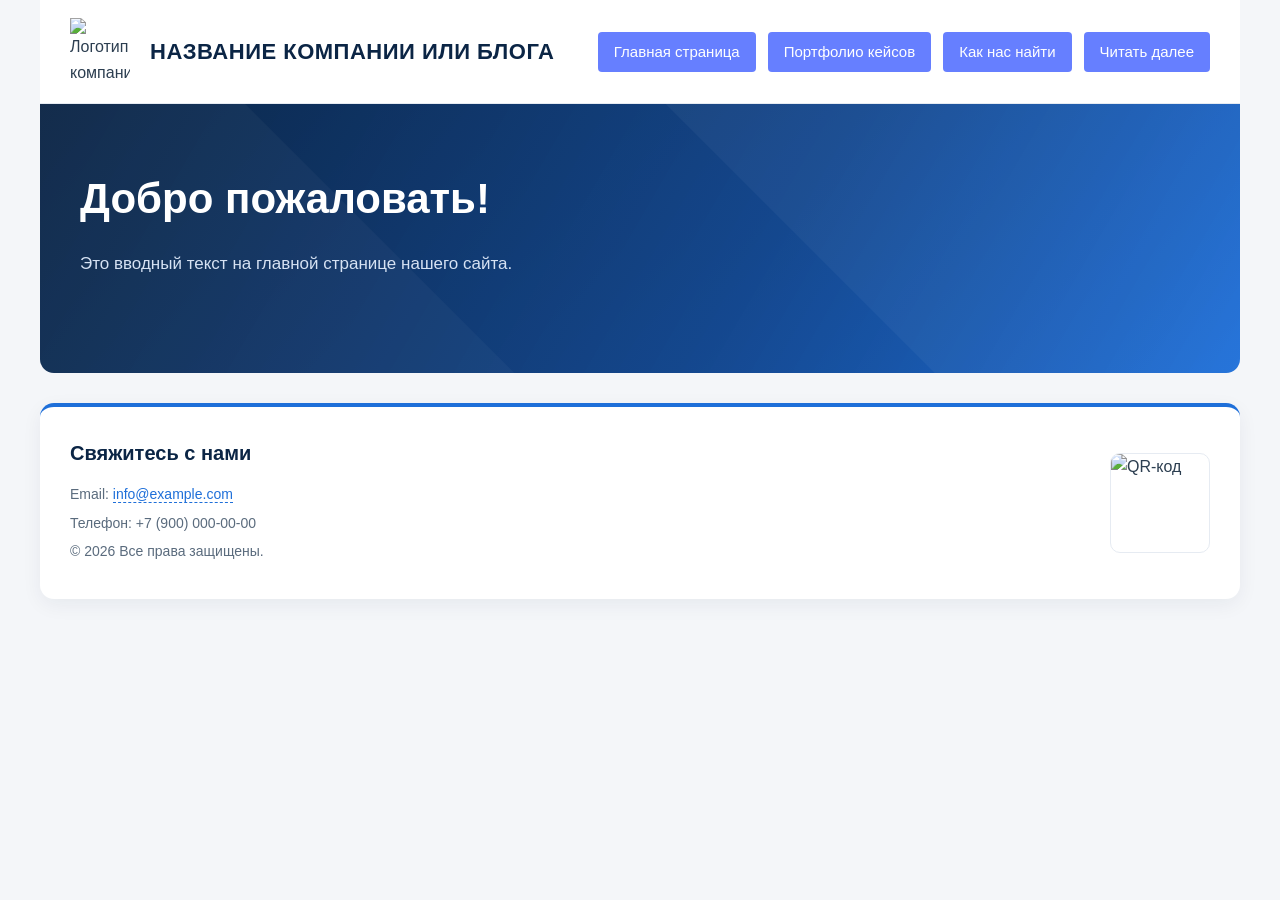
==== index.html @ 4347a717 "Add files via upload" ====
<!DOCTYPE html>
<html lang="ru">
<head>
    <meta charset="UTF-8">
    <meta name="viewport" content="width=device-width, initial-scale=1.0">
    <title>Айкрит</title>
    <link rel="stylesheet" href="style.css">
</head>

<body>

    <!-- ================= ШАПКА САЙТА ================= -->
    <header>
        <!-- Логотип слева -->
        <img src="img/1.png" alt="Логотип компании">

        <!-- Заголовок справа от логотипа -->
        <h1>Название компании или блога</h1>

        <!-- Навигационное меню -->
        <nav>
            <ul>
                <li><a class = "btn" href="index.html">Главная страница</a></li>
                <li><a class = "btn" href="#about">Портфолио кейсов</a></li>
                <li><a class = "btn" href="#contacts">Как нас найти</a></li>
                <li><a class = "btn" href="index.html">Читать далее</a></li>
            </ul>
        </nav>
    </header>

    <!-- ================= ОСНОВНОЙ КОНТЕНТ ================= -->
    <main>

        <!-- Главная картинка страницы -->
        <img src="img/2.png" alt="Лого" width="200" height="120">

        <!-- Вводный раздел -->
        <section>
            <h2>Добро пожаловать!</h2>
            <p>Это вводный текст на главной странице нашего сайта.</p>
        </section>

    </main>

    <!-- ================= ПОДВАЛ ================= -->
    <footer>
        <!-- Текстовая часть слева -->
        <div class="footer-text">
            <h2>Свяжитесь с нами</h2>
            <p>Email: <a href="mailto:info@example.com">info@example.com</a></p>
            <p>Телефон: +7 (900) 000-00-00</p>
            <p>&copy; 2026 Все права защищены.</p>
        </div>

        <!-- QR-код справа -->
        <img src="img/qr.png" alt="QR-код" width="100" height="100">
    </footer>

</body>
</html>
---- style.css ----
/* ==========================================
   1. СБРОС И БАЗА
   ========================================== */
* {
    box-sizing: border-box;
    margin: 0;
    padding: 0;
}

body {
    font-family: 'Segoe UI', Roboto, Helvetica, Arial, sans-serif;
    background-color: #f4f6f9;
    color: #2c3e50;
    margin: 0;
    padding: 0;
    line-height: 1.6;
    font-size: 16px;
}

/* ==========================================
   2. ШАПКА — все 4 кнопки в одну строку
   ========================================== */
header {
    background-color: #ffffff;
    max-width: 1200px;
    margin: 0 auto;
    padding: 18px 30px;
    display: flex;
    align-items: center;
    gap: 20px;
    flex-wrap: wrap;
    border-bottom: 1px solid #e6ebf2;
}

header img {
    display: block;
    width: 60px;
    height: auto;
}

header h1 {
    font-size: 22px;
    font-weight: 700;
    color: #0b2545;
    letter-spacing: 0.5px;
    text-transform: uppercase;
}

/* Меню — растягивается и прижимает свои ссылки вправо */
header nav {
    flex: 1;
    display: flex;
    justify-content: flex-end;
}

nav ul {
    list-style: none;
    display: flex;
    gap: 12px;
    flex-wrap: nowrap;
    align-items: center;
}

nav a {
    text-decoration: none;
    color: #ffffff;
    font-weight: 500;
    font-size: 15px;
    padding: 8px 16px;
    background-color: rgba(0, 42, 255, 0.6);
    border-radius: 4px;
    transition: background-color 0.25s ease;
    white-space: nowrap;
}

nav a:hover {
    background-color: rgba(0, 42, 255, 0.85);
    color: #ffffff;
}

/* Четвёртая кнопка — стоит рядом с меню, в общем flex-потоке */
a.btn {
    display: inline-block;
    background-color: rgba(0, 42, 255, 0.6);
    color: #ffffff;
    text-decoration: none;
    padding: 8px 16px;
    border-radius: 4px;
    font-weight: 500;
    font-size: 15px;
    white-space: nowrap;
    transition: background-color 0.25s ease;
}

a.btn:hover {
    background-color: rgba(0, 42, 255, 0.85);
    color: #ffffff;
}

/* ==========================================
   3. ГЛАВНЫЙ БЛОК — синий баннер
   ========================================== */
main {
    position: relative;
    max-width: 1200px;
    margin: 0 auto;
    padding: 70px 40px 60px;
    color: #ffffff;
    background:
        linear-gradient(120deg, rgba(11, 37, 69, 0.95) 0%, rgba(20, 70, 140, 0.85) 60%, rgba(30, 111, 217, 0.75) 100%),
        linear-gradient(135deg, #0b2545 0%, #1e6fd9 100%);
    border-radius: 0 0 14px 14px;
    overflow: hidden;
}

main::before,
main::after {
    content: "";
    position: absolute;
    width: 600px;
    height: 600px;
    background: rgba(255, 255, 255, 0.04);
    transform: rotate(45deg);
    pointer-events: none;
    z-index: 0;
}

main::before {
    top: -300px;
    right: -150px;
}

main::after {
    bottom: -350px;
    left: -200px;
    background: rgba(255, 255, 255, 0.03);
}

main > img {
    display: none;
}

section {
    position: relative;
    z-index: 2;
    max-width: 750px;
}

section h2 {
    font-size: 42px;
    font-weight: 700;
    line-height: 1.2;
    margin-bottom: 25px;
    color: #ffffff;
}

section p {
    font-size: 17px;
    color: #d6e2f3;
    margin-bottom: 35px;
    line-height: 1.7;
}

section a {
    display: inline-block;
    background-color: #ffffff;
    color: #0b2545;
    text-decoration: none;
    padding: 14px 28px;
    border-radius: 6px;
    font-weight: 600;
    font-size: 15px;
    border: 2px solid #ffffff;
    transition: all 0.25s ease;
}

section a:hover {
    background-color: transparent;
    color: #ffffff;
}

/* ==========================================
   4. ПОДВАЛ
   ========================================== */
footer {
    max-width: 1200px;
    margin: 30px auto;
    padding: 30px;
    background-color: #ffffff;
    border-radius: 14px;
    display: flex;
    align-items: center;
    justify-content: space-between;
    gap: 30px;
    flex-wrap: wrap;
    border-top: 4px solid #1e6fd9;
    box-shadow: 0 6px 20px rgba(11, 37, 69, 0.06);
}

.footer-text h2 {
    font-size: 20px;
    color: #0b2545;
    margin-bottom: 14px;
    font-weight: 700;
}

.footer-text p {
    font-size: 14px;
    color: #5a6b7d;
    margin: 6px 0;
}

.footer-text a {
    color: #1e6fd9;
    text-decoration: none;
    border-bottom: 1px dashed #1e6fd9;
    transition: color 0.25s ease;
}

.footer-text a:hover {
    color: #0b2545;
    border-bottom-color: #0b2545;
}

footer img {
    border-radius: 10px;
    border: 1px solid #e6ebf2;
}

/* ==========================================
   5. АДАПТИВНОСТЬ
   ========================================== */
@media (max-width: 900px) {
    header {
        padding: 15px 20px;
    }

    /* Меню уходит на новую строку — все кнопки встают под логотипом */
    header nav {
        flex: 1 0 100%;
        justify-content: flex-start;
    }

    nav ul {
        flex-wrap: wrap;
        gap: 10px;
    }

    main {
        padding: 50px 25px 40px;
    }

    section h2 {
        font-size: 30px;
    }

    section p {
        font-size: 16px;
    }
}

@media (max-width: 600px) {
    header {
        padding: 15px 20px;
    }

    header h1 {
        font-size: 17px;
    }

    header img {
        width: 45px;
    }

    nav ul {
        gap: 8px;
    }

    nav a,
    a.btn {
        font-size: 13px;
        padding: 6px 12px;
    }

    main {
        padding: 40px 18px 35px;
    }

    section h2 {
        font-size: 24px;
    }

    section p {
        font-size: 15px;
    }

    footer {
        flex-direction: column;
        align-items: flex-start;
        padding: 22px;
    }
}
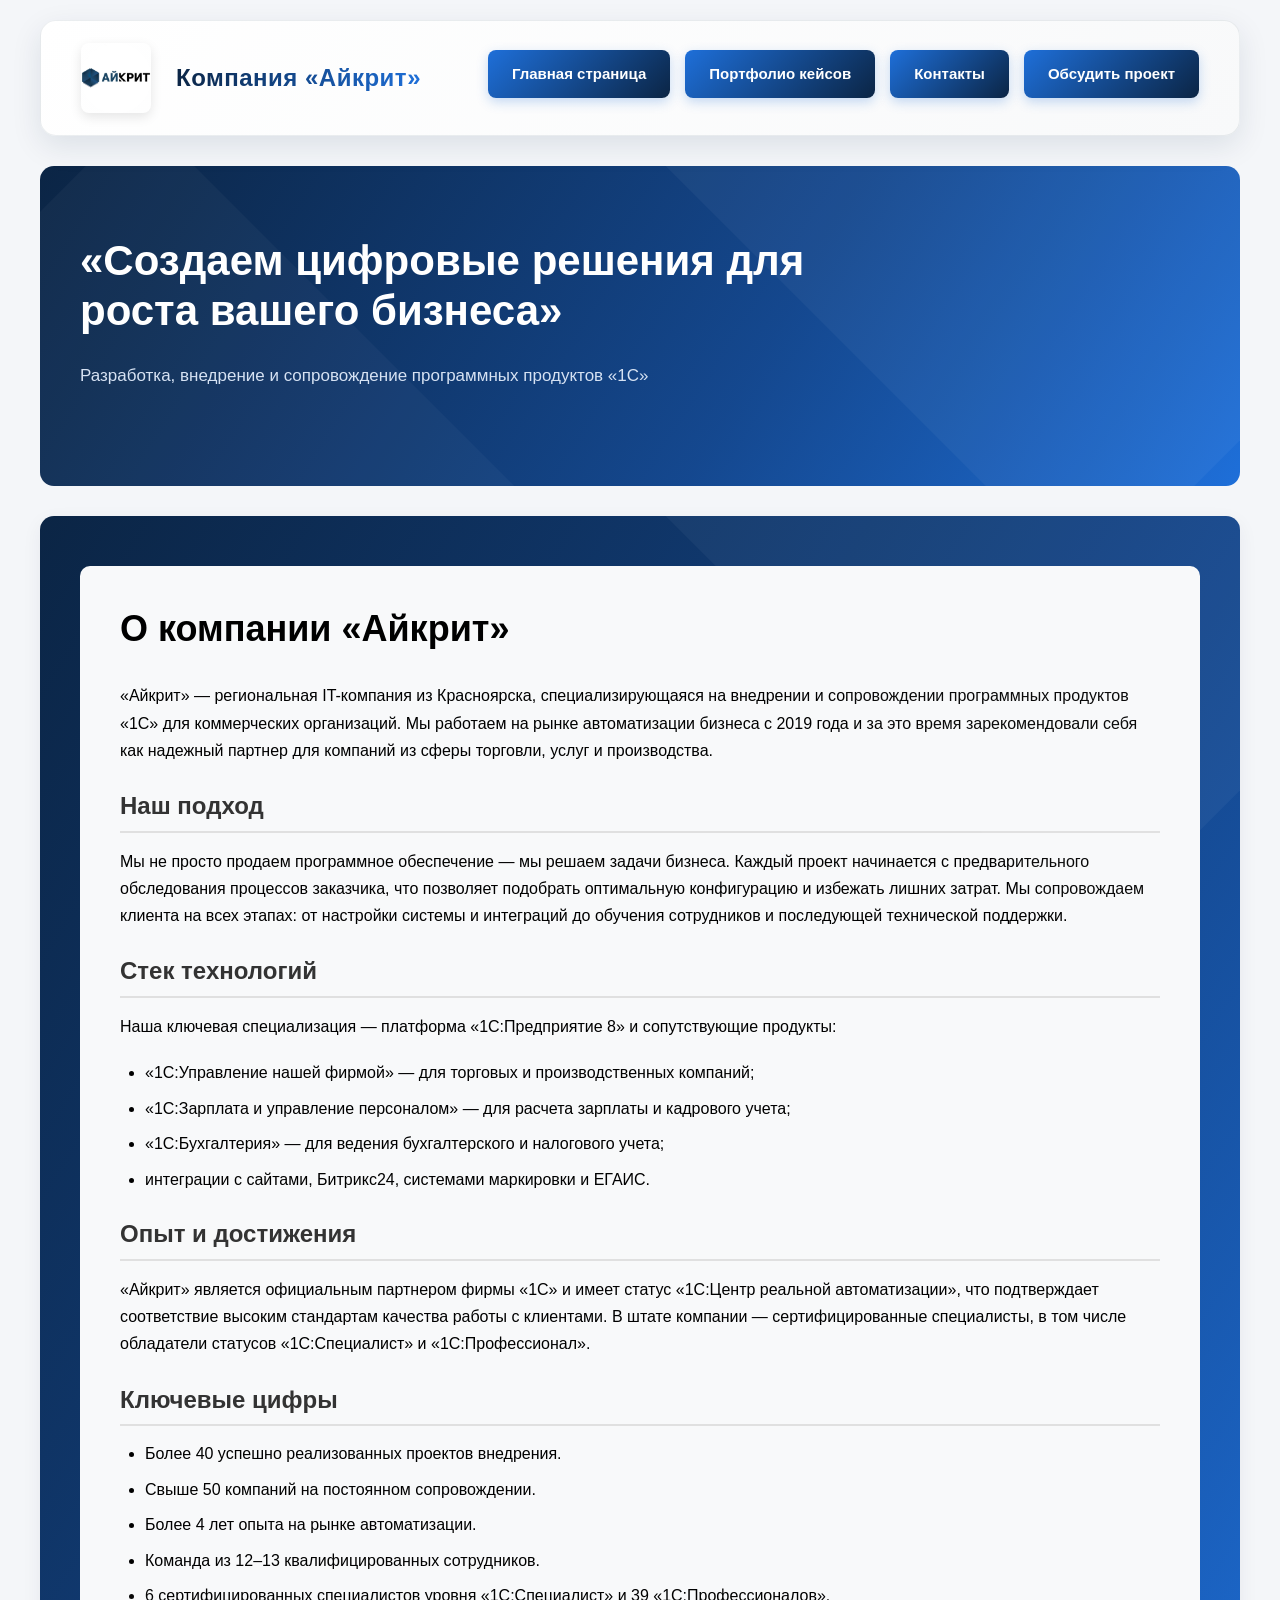
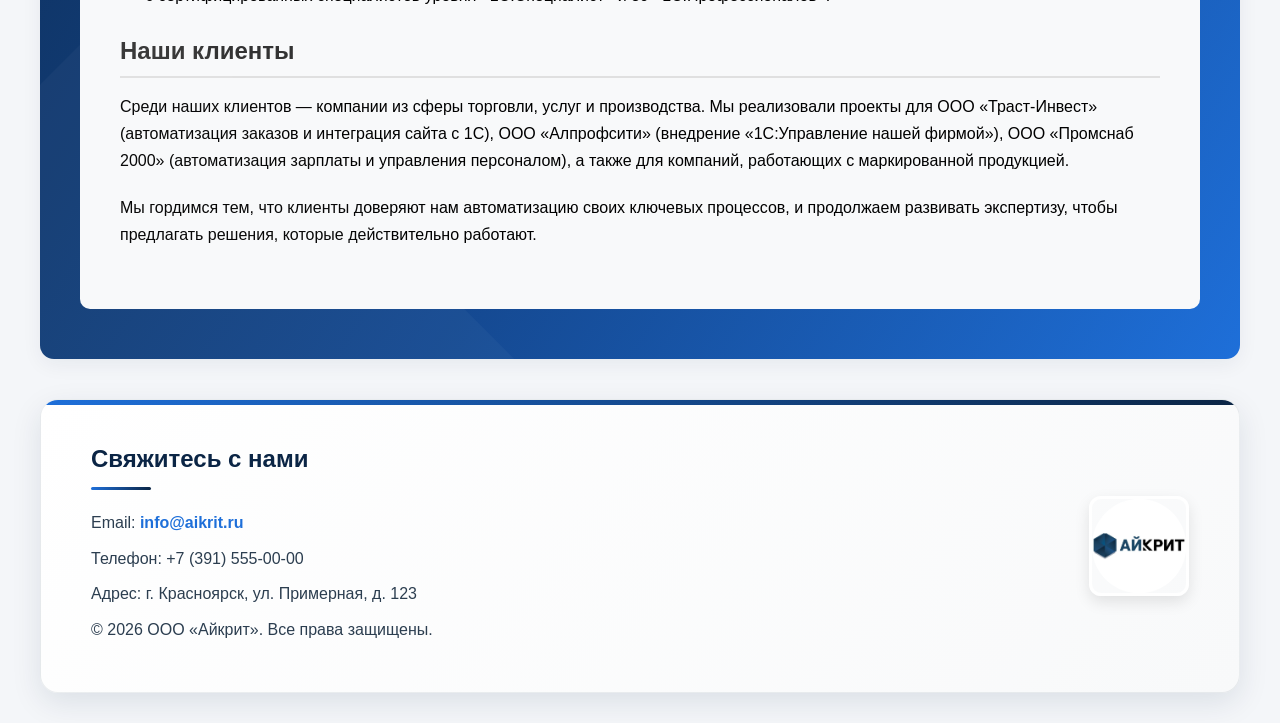
==== commit a139be00: "Add files via upload" ====
--- a/index.html
+++ b/index.html
@@ -4,6 +4,7 @@
     <meta charset="UTF-8">
     <meta name="viewport" content="width=device-width, initial-scale=1.0">
     <title>Айкрит</title>
+    <link rel="icon" href="favicon.ico" type="image/x-icon">
     <link rel="stylesheet" href="style.css">
 </head>
 
@@ -12,49 +13,82 @@
     <!-- ================= ШАПКА САЙТА ================= -->
     <header>
         <!-- Логотип слева -->
-        <img src="img/1.png" alt="Логотип компании">
+        <img src="Img/1.png" alt="Логотип компании">
 
         <!-- Заголовок справа от логотипа -->
-        <h1>Название компании или блога</h1>
+        <h1>Компания «Айкрит»</h1>
 
         <!-- Навигационное меню -->
         <nav>
             <ul>
                 <li><a class = "btn" href="index.html">Главная страница</a></li>
-                <li><a class = "btn" href="#about">Портфолио кейсов</a></li>
-                <li><a class = "btn" href="#contacts">Как нас найти</a></li>
-                <li><a class = "btn" href="index.html">Читать далее</a></li>
+                <li><a class = "btn" href="about.html">Портфолио кейсов</a></li>
+                <li><a class = "btn" href="contacts.html">Контакты</a></li>
+                <li><a class = "btn" href="index.html">Обсудить проект</a></li>
             </ul>
         </nav>
     </header>
 
-    <!-- ================= ОСНОВНОЙ КОНТЕНТ ================= -->
+    <!-- ================= ОСНОВНОЙ КОНТЕНТ - Слоган ================= -->
     <main>
+        <!-- Первая секция: Слоган компании -->
+        <section class="slogan-section">
+            <h2>«Создаем цифровые решения для роста вашего бизнеса»</h2>
+            <p>Разработка, внедрение и сопровождение программных продуктов «1С»</p>
+        </section>
+    </main>
 
-        <!-- Главная картинка страницы -->
-        <img src="img/2.png" alt="Лого" width="200" height="120">
-
-        <!-- Вводный раздел -->
-        <section>
-            <h2>Добро пожаловать!</h2>
-            <p>Это вводный текст на главной странице нашего сайта.</p>
+    <!-- ================= ОСНОВНОЙ КОНТЕНТ - Информация о компании с белым фоном ================= -->
+    <main class="white-bg-section" id="about">
+        <section class="company-content">
+            <h2>О компании «Айкрит»</h2>
+            
+            <p>«Айкрит» — региональная IT-компания из Красноярска, специализирующаяся на внедрении и сопровождении программных продуктов «1С» для коммерческих организаций. Мы работаем на рынке автоматизации бизнеса с 2019 года и за это время зарекомендовали себя как надежный партнер для компаний из сферы торговли, услуг и производства.</p>
+            
+            <h3>Наш подход</h3>
+            <p>Мы не просто продаем программное обеспечение — мы решаем задачи бизнеса. Каждый проект начинается с предварительного обследования процессов заказчика, что позволяет подобрать оптимальную конфигурацию и избежать лишних затрат. Мы сопровождаем клиента на всех этапах: от настройки системы и интеграций до обучения сотрудников и последующей технической поддержки.</p>
+            
+            <h3>Стек технологий</h3>
+            <p>Наша ключевая специализация — платформа «1С:Предприятие 8» и сопутствующие продукты:</p>
+            <ul>
+                <li>«1С:Управление нашей фирмой» — для торговых и производственных компаний;</li>
+                <li>«1С:Зарплата и управление персоналом» — для расчета зарплаты и кадрового учета;</li>
+                <li>«1С:Бухгалтерия» — для ведения бухгалтерского и налогового учета;</li>
+                <li>интеграции с сайтами, Битрикс24, системами маркировки и ЕГАИС.</li>
+            </ul>
+            
+            <h3>Опыт и достижения</h3>
+            <p>«Айкрит» является официальным партнером фирмы «1С» и имеет статус «1С:Центр реальной автоматизации», что подтверждает соответствие высоким стандартам качества работы с клиентами. В штате компании — сертифицированные специалисты, в том числе обладатели статусов «1С:Специалист» и «1С:Профессионал».</p>
+            
+            <h3>Ключевые цифры</h3>
+            <ul>
+                <li>Более 40 успешно реализованных проектов внедрения.</li>
+                <li>Свыше 50 компаний на постоянном сопровождении.</li>
+                <li>Более 4 лет опыта на рынке автоматизации.</li>
+                <li>Команда из 12–13 квалифицированных сотрудников.</li>
+                <li>6 сертифицированных специалистов уровня «1С:Специалист» и 39 «1С:Профессионалов».</li>
+            </ul>
+            
+            <h3>Наши клиенты</h3>
+            <p>Среди наших клиентов — компании из сферы торговли, услуг и производства. Мы реализовали проекты для ООО «Траст-Инвест» (автоматизация заказов и интеграция сайта с 1С), ООО «Алпрофсити» (внедрение «1С:Управление нашей фирмой»), ООО «Промснаб 2000» (автоматизация зарплаты и управления персоналом), а также для компаний, работающих с маркированной продукцией.</p>
+            
+            <p>Мы гордимся тем, что клиенты доверяют нам автоматизацию своих ключевых процессов, и продолжаем развивать экспертизу, чтобы предлагать решения, которые действительно работают.</p>
         </section>
-
     </main>
 
     <!-- ================= ПОДВАЛ ================= -->
-    <footer>
+    <footer id="contacts">
         <!-- Текстовая часть слева -->
         <div class="footer-text">
             <h2>Свяжитесь с нами</h2>
-            <p>Email: <a href="mailto:info@example.com">info@example.com</a></p>
-            <p>Телефон: +7 (900) 000-00-00</p>
-            <p>&copy; 2026 Все права защищены.</p>
+            <p>Email: <a href="mailto:info@aikrit.ru">info@aikrit.ru</a></p>
+            <p>Телефон: +7 (391) 555-00-00</p>
+            <p>Адрес: г. Красноярск, ул. Примерная, д. 123</p>
+            <p>&copy; 2026 ООО «Айкрит». Все права защищены.</p>
         </div>
 
-        <!-- QR-код справа -->
-        <img src="img/qr.png" alt="QR-код" width="100" height="100">
-    </footer>
+        <!-- Логотип компании справа -->
+        <img src="Img/1.png" alt="Логотип компании" width="100" height="auto">
 
 </body>
 </html>
--- a/style.css
+++ b/style.css
@@ -18,32 +18,49 @@
 }
 
 /* ==========================================
-   2. ШАПКА — все 4 кнопки в одну строку
+   2. ШАПКА — современное оформление
    ========================================== */
 header {
-    background-color: #ffffff;
+    background: linear-gradient(135deg, #ffffff 0%, #f8f9fa 100%);
     max-width: 1200px;
-    margin: 0 auto;
-    padding: 18px 30px;
+    margin: 20px auto;
+    padding: 22px 40px;
     display: flex;
     align-items: center;
-    gap: 20px;
+    gap: 25px;
     flex-wrap: wrap;
-    border-bottom: 1px solid #e6ebf2;
+    border-radius: 16px;
+    box-shadow: 0 10px 30px rgba(11, 37, 69, 0.1);
+    border: 1px solid rgba(11, 37, 69, 0.08);
+    position: sticky;
+    top: 20px;
+    z-index: 1000;
 }
 
 header img {
     display: block;
-    width: 60px;
+    width: 70px;
     height: auto;
+    border-radius: 8px;
+    box-shadow: 0 4px 12px rgba(0, 0, 0, 0.1);
+    transition: transform 0.3s ease;
+}
+
+header img:hover {
+    transform: scale(1.05);
 }
 
 header h1 {
-    font-size: 22px;
-    font-weight: 700;
+    font-size: 24px;
+    font-weight: 800;
     color: #0b2545;
     letter-spacing: 0.5px;
-    text-transform: uppercase;
+    text-transform: none;
+    background: linear-gradient(90deg, #0b2545, #1e6fd9);
+    -webkit-background-clip: text;
+    -webkit-text-fill-color: transparent;
+    background-clip: text;
+    margin: 0;
 }
 
 /* Меню — растягивается и прижимает свои ссылки вправо */
@@ -56,60 +73,97 @@
 nav ul {
     list-style: none;
     display: flex;
-    gap: 12px;
+    gap: 15px;
     flex-wrap: nowrap;
     align-items: center;
+    margin: 0;
+    padding: 0;
 }
 
 nav a {
     text-decoration: none;
+    color: #0b2545;
+    font-weight: 600;
+    font-size: 15px;
+    padding: 10px 20px;
+    background-color: transparent;
+    border-radius: 8px;
+    transition: all 0.3s ease;
+    white-space: nowrap;
+    border: 2px solid transparent;
+    position: relative;
+    overflow: hidden;
+}
+
+nav a:before {
+    content: '';
+    position: absolute;
+    top: 0;
+    left: 0;
+    width: 100%;
+    height: 100%;
+    background: linear-gradient(135deg, #1e6fd9, #0b2545);
+    opacity: 0;
+    transition: opacity 0.3s ease;
+    z-index: -1;
+    border-radius: 6px;
+}
+
+nav a:hover {
     color: #ffffff;
-    font-weight: 500;
-    font-size: 15px;
-    padding: 8px 16px;
-    background-color: rgba(0, 42, 255, 0.6);
-    border-radius: 4px;
-    transition: background-color 0.25s ease;
-    white-space: nowrap;
-}
-
-nav a:hover {
-    background-color: rgba(0, 42, 255, 0.85);
-    color: #ffffff;
-}
-
-/* Четвёртая кнопка — стоит рядом с меню, в общем flex-потоке */
+    transform: translateY(-2px);
+    box-shadow: 0 6px 15px rgba(30, 111, 217, 0.2);
+}
+
+nav a:hover:before {
+    opacity: 1;
+}
+
+nav a:active {
+    transform: translateY(0);
+}
+
+/* Кнопки с классом btn */
 a.btn {
     display: inline-block;
-    background-color: rgba(0, 42, 255, 0.6);
+    background: linear-gradient(135deg, #1e6fd9, #0b2545);
     color: #ffffff;
     text-decoration: none;
-    padding: 8px 16px;
-    border-radius: 4px;
-    font-weight: 500;
+    padding: 12px 24px;
+    border-radius: 8px;
+    font-weight: 600;
     font-size: 15px;
     white-space: nowrap;
-    transition: background-color 0.25s ease;
+    transition: all 0.3s ease;
+    border: none;
+    box-shadow: 0 4px 12px rgba(30, 111, 217, 0.25);
 }
 
 a.btn:hover {
-    background-color: rgba(0, 42, 255, 0.85);
+    background: linear-gradient(135deg, #0b2545, #1e6fd9);
     color: #ffffff;
+    transform: translateY(-2px);
+    box-shadow: 0 8px 20px rgba(30, 111, 217, 0.35);
+}
+
+a.btn:active {
+    transform: translateY(0);
+    box-shadow: 0 2px 6px rgba(30, 111, 217, 0.25);
 }
 
 /* ==========================================
-   3. ГЛАВНЫЙ БЛОК — синий баннер
+   3. ГЛАВНЫЙ БЛОК — СТАРЫЙ ДИЗАЙН
    ========================================== */
 main {
     position: relative;
     max-width: 1200px;
-    margin: 0 auto;
+    margin: 30px auto 0;
     padding: 70px 40px 60px;
     color: #ffffff;
     background:
         linear-gradient(120deg, rgba(11, 37, 69, 0.95) 0%, rgba(20, 70, 140, 0.85) 60%, rgba(30, 111, 217, 0.75) 100%),
         linear-gradient(135deg, #0b2545 0%, #1e6fd9 100%);
-    border-radius: 0 0 14px 14px;
+    border-radius: 14px;
     overflow: hidden;
 }
 
@@ -140,13 +194,14 @@
     display: none;
 }
 
-section {
+/* Старый дизайн секции слоган - БЕЗ ИЗМЕНЕНИЙ */
+section.slogan-section {
     position: relative;
     z-index: 2;
     max-width: 750px;
 }
 
-section h2 {
+section.slogan-section h2 {
     font-size: 42px;
     font-weight: 700;
     line-height: 1.2;
@@ -154,77 +209,159 @@
     color: #ffffff;
 }
 
-section p {
+section.slogan-section p {
     font-size: 17px;
     color: #d6e2f3;
     margin-bottom: 35px;
     line-height: 1.7;
 }
 
-section a {
-    display: inline-block;
+/* ==========================================
+   4. СЕКЦИЯ О КОМПАНИИ С БЕЛЫМ ФОНОМ
+   ========================================== */
+main.white-bg-section {
+    max-width: 1200px;
+    margin: 30px auto;
+    padding: 30px 40px;
     background-color: #ffffff;
-    color: #0b2545;
-    text-decoration: none;
-    padding: 14px 28px;
-    border-radius: 6px;
+    border-radius: 14px;
+    box-shadow: 0 6px 20px rgba(11, 37, 69, 0.06);
+}
+
+.company-content {
+    color: #000000;
+    background-color: #f8f9fa;
+    padding: 40px;
+    border-radius: 10px;
+    margin: 20px 0;
+}
+
+.company-content h2 {
+    font-size: 36px;
+    font-weight: 700;
+    color: #000000;
+    margin-bottom: 30px;
+    line-height: 1.3;
+}
+
+.company-content h3 {
+    font-size: 24px;
     font-weight: 600;
-    font-size: 15px;
-    border: 2px solid #ffffff;
-    transition: all 0.25s ease;
-}
-
-section a:hover {
-    background-color: transparent;
-    color: #ffffff;
+    color: #333333;
+    margin: 25px 0 15px;
+    line-height: 1.4;
+    border-bottom: 2px solid #e0e0e0;
+    padding-bottom: 8px;
+}
+
+.company-content p {
+    font-size: 16px;
+    color: #000000;
+    margin-bottom: 20px;
+    line-height: 1.7;
+}
+
+.company-content ul {
+    margin: 15px 0 25px 25px;
+    color: #000000;
+    line-height: 1.6;
+}
+
+.company-content li {
+    margin-bottom: 10px;
+    font-size: 16px;
+    color: #000000;
 }
 
 /* ==========================================
-   4. ПОДВАЛ
+   5. ПОДВАЛ
    ========================================== */
 footer {
     max-width: 1200px;
-    margin: 30px auto;
-    padding: 30px;
-    background-color: #ffffff;
-    border-radius: 14px;
+    margin: 40px auto 30px;
+    padding: 40px 50px;
+    background: linear-gradient(135deg, #ffffff 0%, #f8f9fa 100%);
+    border-radius: 18px;
     display: flex;
     align-items: center;
     justify-content: space-between;
-    gap: 30px;
+    gap: 40px;
     flex-wrap: wrap;
-    border-top: 4px solid #1e6fd9;
-    box-shadow: 0 6px 20px rgba(11, 37, 69, 0.06);
+    box-shadow: 0 10px 30px rgba(11, 37, 69, 0.1);
+    border: 1px solid rgba(11, 37, 69, 0.08);
+    position: relative;
+    overflow: hidden;
+}
+
+footer::before {
+    content: '';
+    position: absolute;
+    top: 0;
+    left: 0;
+    width: 100%;
+    height: 5px;
+    background: linear-gradient(90deg, #1e6fd9, #0b2545);
+    border-radius: 18px 18px 0 0;
+}
+
+.footer-text {
+    flex: 1;
+    min-width: 300px;
 }
 
 .footer-text h2 {
-    font-size: 20px;
+    font-size: 24px;
     color: #0b2545;
-    margin-bottom: 14px;
+    margin-bottom: 20px;
     font-weight: 700;
+    position: relative;
+    padding-bottom: 12px;
+}
+
+.footer-text h2::after {
+    content: '';
+    position: absolute;
+    bottom: 0;
+    left: 0;
+    width: 60px;
+    height: 3px;
+    background: linear-gradient(90deg, #1e6fd9, #0b2545);
+    border-radius: 1.5px;
 }
 
 .footer-text p {
-    font-size: 14px;
-    color: #5a6b7d;
-    margin: 6px 0;
+    font-size: 16px;
+    color: #2c3e50;
+    margin: 10px 0;
+    line-height: 1.6;
 }
 
 .footer-text a {
     color: #1e6fd9;
     text-decoration: none;
-    border-bottom: 1px dashed #1e6fd9;
-    transition: color 0.25s ease;
+    font-weight: 600;
+    transition: all 0.3s ease;
+    border-bottom: 2px solid transparent;
+    padding-bottom: 2px;
 }
 
 .footer-text a:hover {
     color: #0b2545;
-    border-bottom-color: #0b2545;
+    border-bottom-color: #1e6fd9;
 }
 
 footer img {
-    border-radius: 10px;
-    border: 1px solid #e6ebf2;
+    width: 100px;
+    height: auto;
+    border-radius: 12px;
+    box-shadow: 0 6px 15px rgba(0, 0, 0, 0.1);
+    transition: all 0.3s ease;
+    border: 3px solid #ffffff;
+}
+
+footer img:hover {
+    transform: translateY(-5px) scale(1.05);
+    box-shadow: 0 10px 25px rgba(0, 0, 0, 0.15);
 }
 
 /* ==========================================
@@ -250,6 +387,25 @@
         padding: 50px 25px 40px;
     }
 
+    main.white-bg-section {
+        padding: 25px 25px;
+    }
+
+    .company-content {
+        padding: 25px 20px;
+    }
+
+    .company-content h2 {
+        font-size: 28px;
+        margin-bottom: 20px;
+    }
+
+    .company-content h3 {
+        font-size: 22px;
+        margin: 20px 0 12px;
+        padding-bottom: 6px;
+    }
+
     section h2 {
         font-size: 30px;
     }
@@ -294,9 +450,510 @@
         font-size: 15px;
     }
 
+    main.white-bg-section {
+        padding: 15px 15px;
+        margin: 15px auto;
+    }
+
+    .company-content {
+        padding: 20px 15px;
+        margin: 15px 0;
+    }
+
+    .company-content h2 {
+        font-size: 24px;
+        margin-bottom: 20px;
+    }
+
+    .company-content h3 {
+        font-size: 20px;
+        margin: 20px 0 12px;
+        padding-bottom: 6px;
+    }
+
+    .company-content p,
+    .company-content li {
+        font-size: 15px;
+        line-height: 1.6;
+    }
+
+    .company-content p,
+    .company-content li {
+        font-size: 15px;
+    }
+
     footer {
         flex-direction: column;
         align-items: flex-start;
         padding: 22px;
     }
+}
+/* ==========================================
+   6. СТИЛИ ДЛЯ ПОРТФОЛИО
+   ========================================== */
+
+.portfolio-section {
+    padding: 30px 20px;
+}
+
+.portfolio-grid {
+    display: grid;
+    grid-template-columns: repeat(auto-fill, minmax(300px, 1fr));
+    gap: 25px;
+    margin: 30px 0;
+}
+
+.portfolio-card {
+    background: white;
+    border-radius: 12px;
+    overflow: hidden;
+    box-shadow: 0 6px 15px rgba(0, 0, 0, 0.08);
+    transition: transform 0.3s ease, box-shadow 0.3s ease;
+}
+
+.portfolio-card:hover {
+    transform: translateY(-5px);
+    box-shadow: 0 12px 25px rgba(30, 111, 217, 0.15);
+}
+
+.card-image {
+    position: relative;
+    height: 180px;
+    overflow: hidden;
+}
+
+.card-image img {
+    width: 100%;
+    height: 100%;
+    object-fit: cover;
+    transition: transform 0.5s ease;
+}
+
+.portfolio-card:hover .card-image img {
+    transform: scale(1.05);
+}
+
+.card-category {
+    position: absolute;
+    top: 15px;
+    right: 15px;
+    background: #1e6fd9;
+    color: white;
+    padding: 5px 12px;
+    border-radius: 20px;
+    font-size: 12px;
+    font-weight: 600;
+}
+
+.card-content {
+    padding: 20px;
+}
+
+.card-content h3 {
+    font-size: 20px;
+    color: #0b2545;
+    margin-bottom: 10px;
+    font-weight: 700;
+}
+
+.card-content p {
+    font-size: 15px;
+    color: #2c3e50;
+    margin-bottom: 8px;
+    line-height: 1.5;
+}
+
+.card-content p strong {
+    color: #0b2545;
+}
+
+.special-offer-section {
+    background: linear-gradient(135deg, #0b2545, #1e6fd9) !important;
+    color: white !important;
+    margin-top: 20px !important;
+}
+
+.special-offer-banner {
+    display: flex;
+    align-items: center;
+    gap: 30px;
+    padding: 40px;
+    background: rgba(255, 255, 255, 0.1);
+    border-radius: 16px;
+    backdrop-filter: blur(10px);
+}
+
+.offer-icon {
+    flex-shrink: 0;
+    width: 80px;
+    height: 80px;
+    background: white;
+    border-radius: 50%;
+    display: flex;
+    align-items: center;
+    justify-content: center;
+    color: #1e6fd9;
+}
+
+.offer-content h2 {
+    color: white !important;
+    font-size: 28px;
+    margin-bottom: 15px;
+}
+
+.offer-content p {
+    color: rgba(255, 255, 255, 0.9) !important;
+    font-size: 17px;
+    margin-bottom: 20px;
+}
+
+.btn-large {
+    padding: 16px 32px !important;
+    font-size: 18px !important;
+    font-weight: 700 !important;
+}
+
+.portfolio-stats {
+    display: flex;
+    justify-content: space-around;
+    flex-wrap: wrap;
+    gap: 30px;
+    margin-top: 40px;
+    padding: 30px;
+    background: #f8f9fa;
+    border-radius: 12px;
+}
+
+.stat-item {
+    text-align: center;
+    flex: 1;
+    min-width: 150px;
+}
+
+.stat-number {
+    font-size: 36px;
+    font-weight: 800;
+    color: #1e6fd9;
+    margin-bottom: 5px;
+}
+
+.stat-label {
+    font-size: 16px;
+    color: #2c3e50;
+    font-weight: 600;
+}
+
+/* Адаптивность для портфолио */
+@media (max-width: 900px) {
+    .portfolio-grid {
+        grid-template-columns: repeat(auto-fill, minmax(280px, 1fr));
+        gap: 20px;
+    }
+    
+    .special-offer-banner {
+        flex-direction: column;
+        text-align: center;
+        gap: 20px;
+        padding: 30px;
+    }
+    
+    .offer-icon {
+        width: 70px;
+        height: 70px;
+    }
+    
+    .offer-content h2 {
+        font-size: 24px;
+    }
+}
+
+@media (max-width: 600px) {
+    .portfolio-grid {
+        grid-template-columns: 1fr;
+        gap: 20px;
+    }
+    
+    .card-image {
+        height: 160px;
+    }
+    
+    .special-offer-banner {
+        padding: 25px 20px;
+    }
+    
+    .offer-content h2 {
+        font-size: 22px;
+    }
+    
+    .btn-large {
+        padding: 14px 28px !important;
+        font-size: 16px !important;
+    }
+    
+    .portfolio-stats {
+        flex-direction: column;
+        gap: 25px;
+        text-align: center;
+    }
+    
+    .stat-item {
+        min-width: 100%;
+    }
+}
+/* ==========================================
+   7. СТИЛИ ДЛЯ СТРАНИЦЫ КОНТАКТОВ
+   ========================================== */
+
+.contacts-section {
+    padding: 30px 20px;
+}
+
+.contacts-intro {
+    font-size: 18px;
+    color: #2c3e50;
+    margin-bottom: 40px;
+    text-align: center;
+}
+
+.contacts-container {
+    display: flex;
+    gap: 40px;
+    margin: 40px 0;
+    flex-wrap: wrap;
+}
+
+.contact-info {
+    flex: 1;
+    min-width: 300px;
+}
+
+.contact-map {
+    flex: 1;
+    min-width: 300px;
+}
+
+.contact-item {
+    display: flex;
+    align-items: flex-start;
+    gap: 15px;
+    margin-bottom: 25px;
+    padding-bottom: 25px;
+    border-bottom: 1px solid #eaeaea;
+}
+
+.contact-item:last-child {
+    border-bottom: none;
+}
+
+.contact-icon {
+    flex-shrink: 0;
+    width: 45px;
+    height: 45px;
+    background: linear-gradient(135deg, #1e6fd9, #0b2545);
+    border-radius: 50%;
+    display: flex;
+    align-items: center;
+    justify-content: center;
+    color: white;
+    font-size: 18px;
+}
+
+.contact-details h3 {
+    font-size: 18px;
+    color: #0b2545;
+    margin-bottom: 5px;
+    font-weight: 700;
+}
+
+.contact-details p {
+    font-size: 16px;
+    color: #2c3e50;
+    line-height: 1.5;
+    margin: 0;
+}
+
+.contact-features {
+    margin-top: 30px;
+    padding: 20px;
+    background: #f8f9fa;
+    border-radius: 10px;
+}
+
+.contact-features h3 {
+    font-size: 18px;
+    color: #0b2545;
+    margin-bottom: 10px;
+    font-weight: 700;
+}
+
+.contact-features ul {
+    margin: 0;
+    padding-left: 20px;
+}
+
+.contact-features li {
+    font-size: 15px;
+    color: #2c3e50;
+    margin-bottom: 8px;
+    line-height: 1.5;
+}
+
+.contact-map h3 {
+    font-size: 20px;
+    color: #0b2545;
+    margin-bottom: 10px;
+    font-weight: 700;
+}
+
+.contact-map p {
+    font-size: 16px;
+    color: #2c3e50;
+    margin-bottom: 15px;
+}
+
+.map-container {
+    width: 100%;
+    border-radius: 10px;
+    overflow: hidden;
+    box-shadow: 0 6px 15px rgba(0, 0, 0, 0.08);
+}
+
+.contact-form-section {
+    margin-top: 20px !important;
+}
+
+.form-intro {
+    font-size: 17px;
+    color: #2c3e50;
+    margin-bottom: 30px;
+    text-align: center;
+}
+
+.contact-form {
+    max-width: 700px;
+    margin: 0 auto;
+    padding: 25px;
+    background: #f8f9fa;
+    border-radius: 10px;
+    border: 1px solid #eaeaea;
+}
+
+.form-group {
+    margin-bottom: 20px;
+}
+
+.form-group label {
+    display: block;
+    font-size: 16px;
+    color: #0b2545;
+    margin-bottom: 8px;
+    font-weight: 600;
+}
+
+.required {
+    color: #e74c3c;
+}
+
+.form-group input,
+.form-group textarea {
+    width: 100%;
+    padding: 12px 15px;
+    font-size: 16px;
+    border: 2px solid #dee2e6;
+    border-radius: 8px;
+    background: white;
+    transition: all 0.3s ease;
+}
+
+.form-group input:focus,
+.form-group textarea:focus {
+    outline: none;
+    border-color: #1e6fd9;
+    box-shadow: 0 0 0 3px rgba(30, 111, 217, 0.15);
+}
+
+.form-group textarea {
+    resize: vertical;
+    min-height: 120px;
+}
+
+.checkbox-group {
+    display: flex;
+    align-items: center;
+    gap: 10px;
+}
+
+.checkbox-group input {
+    width: auto;
+}
+
+.checkbox-group label {
+    margin: 0;
+    font-weight: normal;
+    font-size: 15px;
+}
+
+.contact-form .btn-large {
+    width: 100%;
+    padding: 15px !important;
+    font-size: 17px !important;
+}
+
+.form-note {
+    margin-top: 20px;
+    text-align: center;
+    font-size: 14px;
+    color: #7b8a9c;
+}
+
+/* Адаптивность для контактов */
+@media (max-width: 900px) {
+    .contacts-container {
+        flex-direction: column;
+        gap: 30px;
+    }
+    
+    .contact-info,
+    .contact-map {
+        min-width: 100%;
+    }
+    
+    .contact-form {
+        padding: 20px;
+    }
+}
+
+@media (max-width: 600px) {
+    .contacts-intro,
+    .form-intro {
+        font-size: 16px;
+    }
+    
+    .contact-item {
+        flex-direction: column;
+        gap: 10px;
+    }
+    
+    .contact-details h3 {
+        font-size: 17px;
+    }
+    
+    .contact-details p {
+        font-size: 15px;
+    }
+    
+    .contact-form {
+        padding: 15px;
+    }
+    
+    .form-group input,
+    .form-group textarea {
+        padding: 10px 12px;
+        font-size: 15px;
+    }
+    
+    .contact-form .btn-large {
+        padding: 14px !important;
+        font-size: 16px !important;
+    }
 }
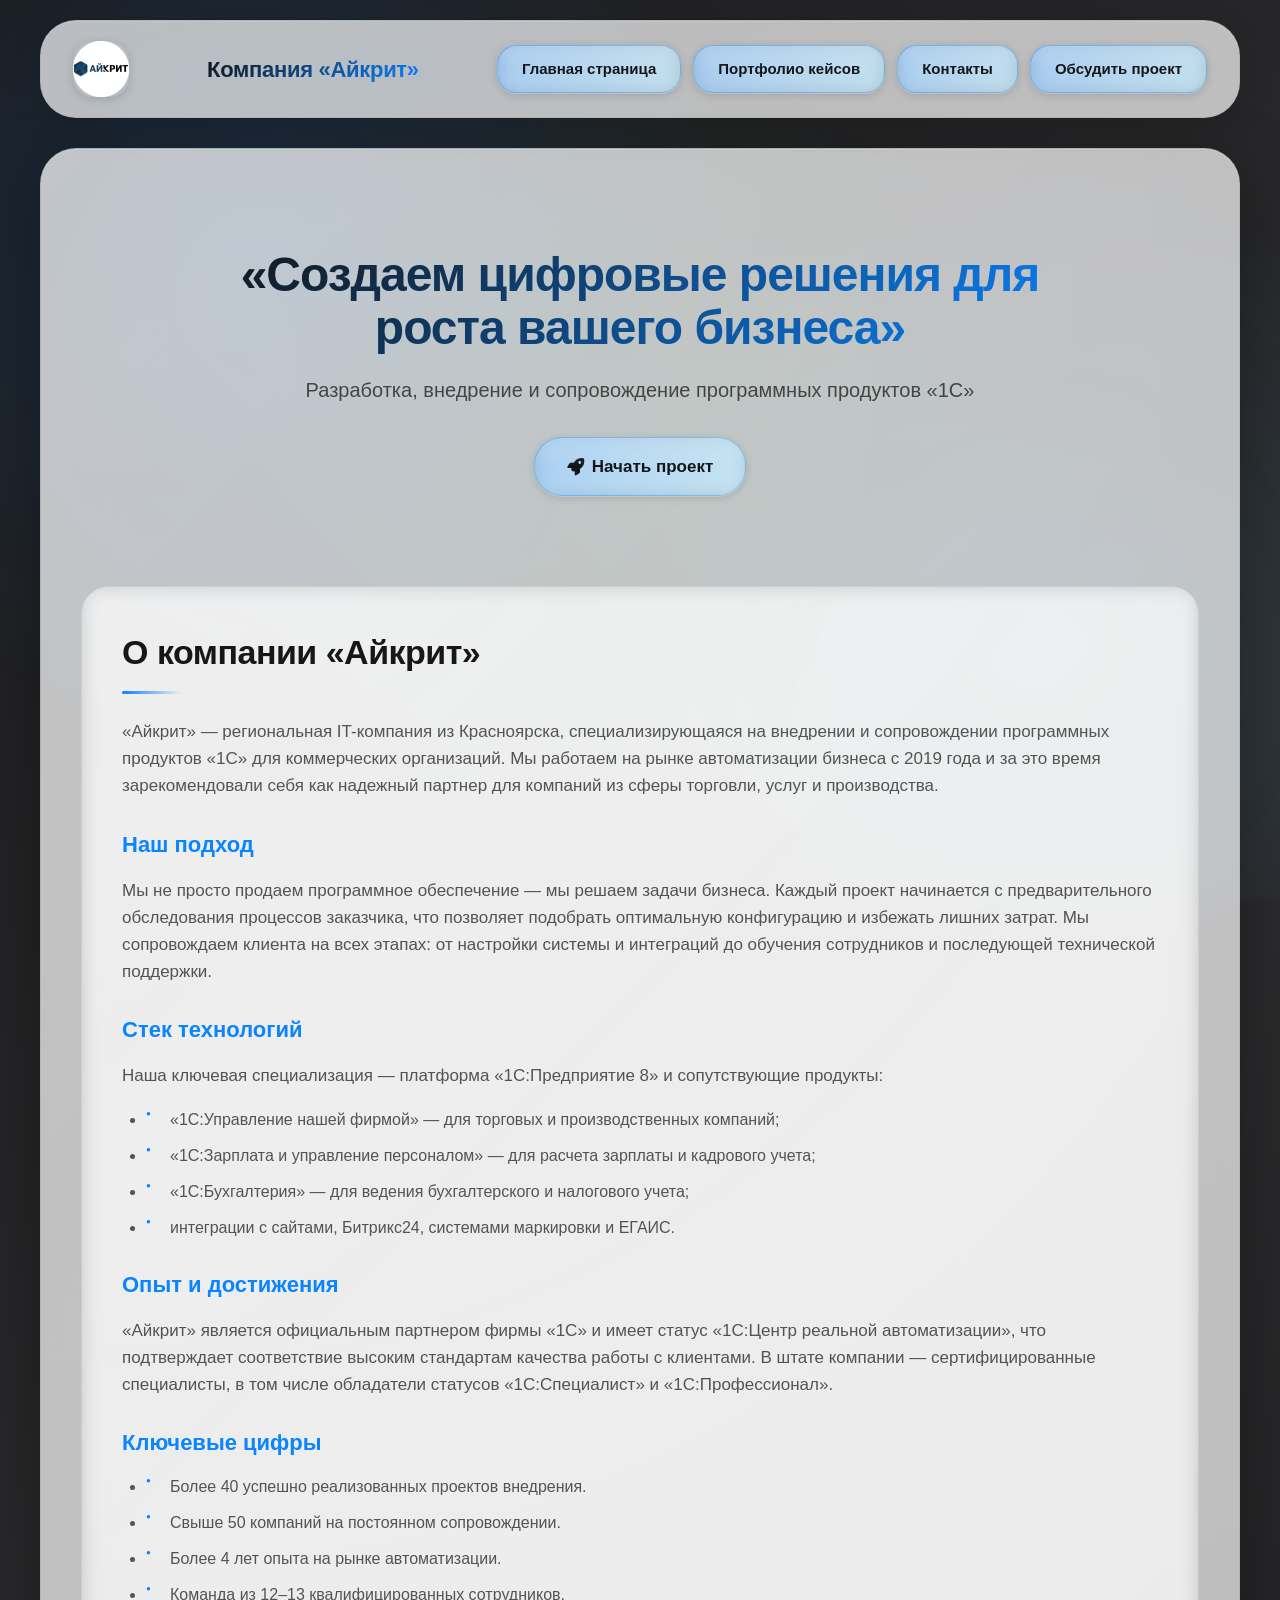
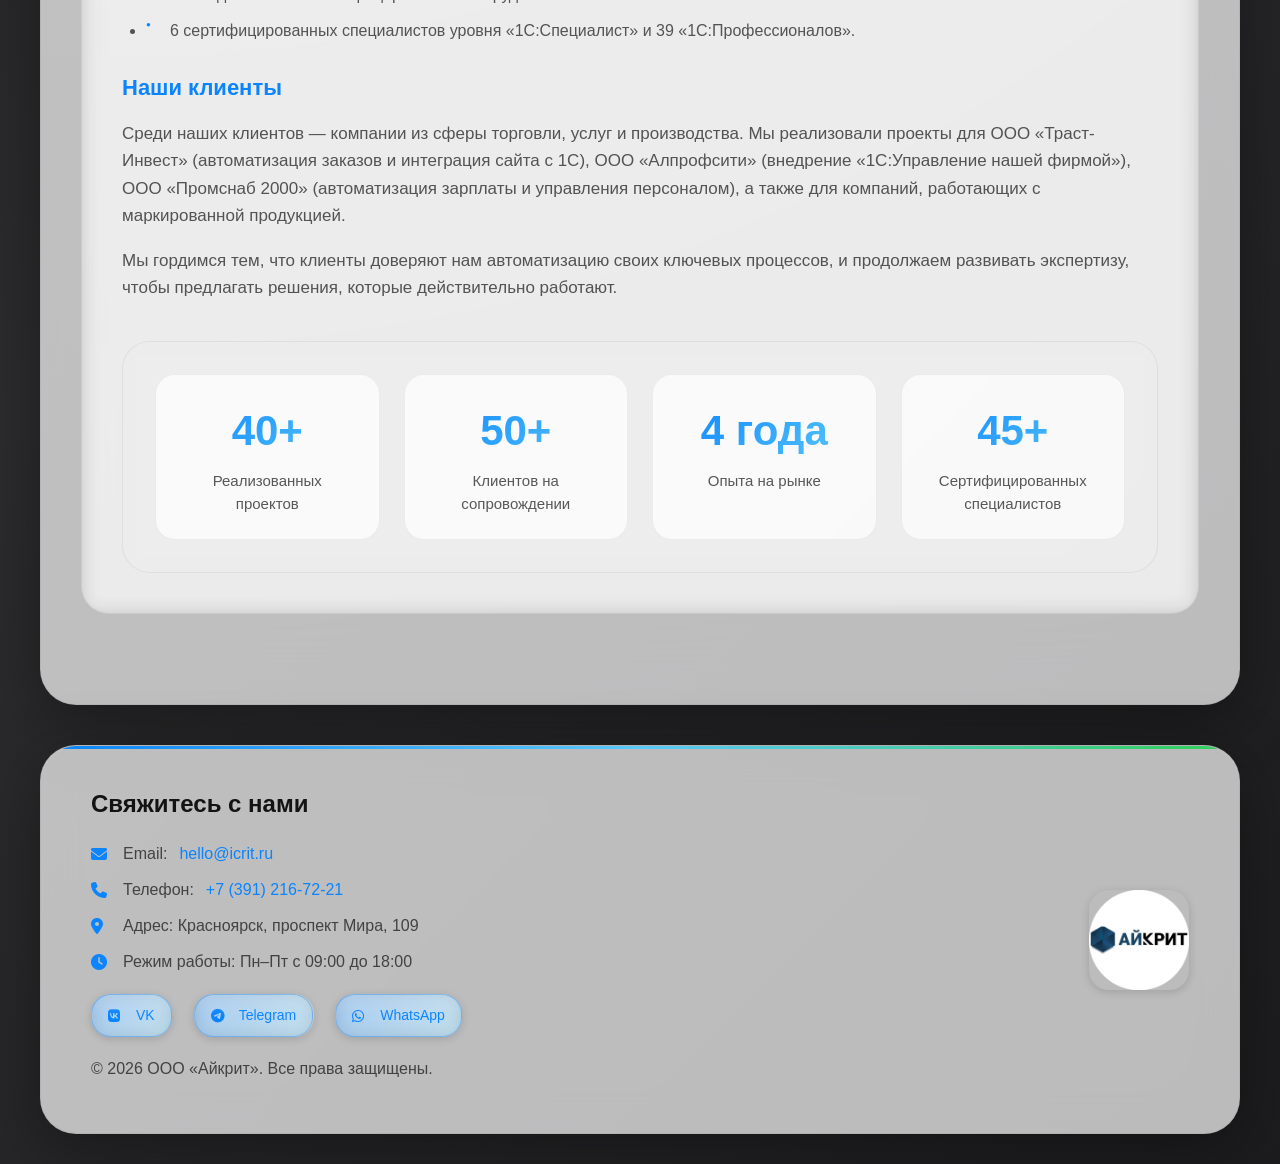
==== commit 0d664b3d: "Add files via upload" ====
--- a/index.html
+++ b/index.html
@@ -3,15 +3,17 @@
 <head>
     <meta charset="UTF-8">
     <meta name="viewport" content="width=device-width, initial-scale=1.0">
-    <title>Айкрит</title>
+    <title>Айкрит - IT решения для бизнеса</title>
     <link rel="icon" href="favicon.ico" type="image/x-icon">
-    <link rel="stylesheet" href="style.css">
+    <link rel="alternate icon" href="favicon.svg" type="image/svg+xml">
+    <link rel="stylesheet" href="liquid-glass.css">
+    <link rel="stylesheet" href="https://cdnjs.cloudflare.com/ajax/libs/font-awesome/6.4.0/css/all.min.css">
 </head>
 
 <body>
 
     <!-- ================= ШАПКА САЙТА ================= -->
-    <header>
+    <header class="glass-shimmer">
         <!-- Логотип слева -->
         <img src="Img/1.png" alt="Логотип компании">
 
@@ -21,26 +23,27 @@
         <!-- Навигационное меню -->
         <nav>
             <ul>
-                <li><a class = "btn" href="index.html">Главная страница</a></li>
-                <li><a class = "btn" href="about.html">Портфолио кейсов</a></li>
-                <li><a class = "btn" href="contacts.html">Контакты</a></li>
-                <li><a class = "btn" href="index.html">Обсудить проект</a></li>
+                <li><a class="btn" href="index.html">Главная страница</a></li>
+                <li><a class="btn" href="about.html">Портфолио кейсов</a></li>
+                <li><a class="btn" href="contacts.html">Контакты</a></li>
+                <li><a class="btn" href="contacts.html#contact-form">Обсудить проект</a></li>
             </ul>
         </nav>
     </header>
 
-    <!-- ================= ОСНОВНОЙ КОНТЕНТ - Слоган ================= -->
+    <!-- ================= ОСНОВНОЙ КОНТЕНТ ================= -->
     <main>
         <!-- Первая секция: Слоган компании -->
         <section class="slogan-section">
             <h2>«Создаем цифровые решения для роста вашего бизнеса»</h2>
             <p>Разработка, внедрение и сопровождение программных продуктов «1С»</p>
+            <a href="contacts.html#contact-form" class="btn btn-large floating">
+                <i class="fas fa-rocket"></i> Начать проект
+            </a>
         </section>
-    </main>
 
-    <!-- ================= ОСНОВНОЙ КОНТЕНТ - Информация о компании с белым фоном ================= -->
-    <main class="white-bg-section" id="about">
-        <section class="company-content">
+        <!-- Информация о компании -->
+        <section class="company-content" id="about">
             <h2>О компании «Айкрит»</h2>
             
             <p>«Айкрит» — региональная IT-компания из Красноярска, специализирующаяся на внедрении и сопровождении программных продуктов «1С» для коммерческих организаций. Мы работаем на рынке автоматизации бизнеса с 2019 года и за это время зарекомендовали себя как надежный партнер для компаний из сферы торговли, услуг и производства.</p>
@@ -73,6 +76,25 @@
             <p>Среди наших клиентов — компании из сферы торговли, услуг и производства. Мы реализовали проекты для ООО «Траст-Инвест» (автоматизация заказов и интеграция сайта с 1С), ООО «Алпрофсити» (внедрение «1С:Управление нашей фирмой»), ООО «Промснаб 2000» (автоматизация зарплаты и управления персоналом), а также для компаний, работающих с маркированной продукцией.</p>
             
             <p>Мы гордимся тем, что клиенты доверяют нам автоматизацию своих ключевых процессов, и продолжаем развивать экспертизу, чтобы предлагать решения, которые действительно работают.</p>
+            
+            <div class="portfolio-stats" style="margin-top: 40px;">
+                <div class="stat-item">
+                    <div class="stat-number">40+</div>
+                    <div class="stat-label">Реализованных проектов</div>
+                </div>
+                <div class="stat-item">
+                    <div class="stat-number">50+</div>
+                    <div class="stat-label">Клиентов на сопровождении</div>
+                </div>
+                <div class="stat-item">
+                    <div class="stat-number">4 года</div>
+                    <div class="stat-label">Опыта на рынке</div>
+                </div>
+                <div class="stat-item">
+                    <div class="stat-number">45+</div>
+                    <div class="stat-label">Сертифицированных специалистов</div>
+                </div>
+            </div>
         </section>
     </main>
 
@@ -81,14 +103,23 @@
         <!-- Текстовая часть слева -->
         <div class="footer-text">
             <h2>Свяжитесь с нами</h2>
-            <p>Email: <a href="mailto:info@aikrit.ru">info@aikrit.ru</a></p>
-            <p>Телефон: +7 (391) 555-00-00</p>
-            <p>Адрес: г. Красноярск, ул. Примерная, д. 123</p>
+            <p><i class="fas fa-envelope"></i> Email: <a href="mailto:hello@icrit.ru">hello@icrit.ru</a></p>
+            <p><i class="fas fa-phone"></i> Телефон: <a href="tel:+73912167221">+7 (391) 216-72-21</a></p>
+            <p><i class="fas fa-map-marker-alt"></i> Адрес: Красноярск, проспект Мира, 109 </p>
+            <p><i class="fas fa-clock"></i> Режим работы: Пн–Пт с 09:00 до 18:00</p>
+            
+            <div class="social-links" style="margin: 20px 0;">
+                <a href="#" class="btn" style="margin-right: 10px;"><i class="fab fa-vk"></i> VK</a>
+                <a href="#" class="btn" style="margin-right: 10px;"><i class="fab fa-telegram"></i> Telegram</a>
+                <a href="#" class="btn"><i class="fab fa-whatsapp"></i> WhatsApp</a>
+            </div>
+            
             <p>&copy; 2026 ООО «Айкрит». Все права защищены.</p>
         </div>
 
         <!-- Логотип компании справа -->
         <img src="Img/1.png" alt="Логотип компании" width="100" height="auto">
+    </footer>
 
 </body>
 </html>
--- a/liquid-glass.css
+++ b/liquid-glass.css
@@ -0,0 +1,912 @@
+/* ==========================================
+   APPLE LIQUID GLASS - Настоящий дизайн "Жидкое стекло"
+   ========================================== */
+
+/* === ПЕРЕМЕННЫЕ === */
+:root {
+    /* Цвета для тёмной темы (по умолчанию) */
+    --bg-primary: rgba(0, 0, 0, 0.85);
+    --bg-secondary: rgba(255, 255, 255, 0.05);
+    --glass-bg: rgba(255, 255, 255, 0.08);
+    --glass-border: rgba(255, 255, 255, 0.18);
+    --glass-border-light: rgba(255, 255, 255, 0.1);
+    --glass-shadow: rgba(0, 0, 0, 0.25);
+    
+    /* Акцентные цвета */
+    --accent-primary: #0A84FF;
+    --accent-secondary: #5AC8FA;
+    --accent-tertiary: #30D158;
+    
+    /* Текст */
+    --text-primary: rgba(255, 255, 255, 0.95);
+    --text-secondary: rgba(255, 255, 255, 0.7);
+    --text-tertiary: rgba(255, 255, 255, 0.5);
+    
+    /* Радиусы */
+    --radius-sm: 12px;
+    --radius-md: 20px;
+    --radius-lg: 28px;
+    --radius-xl: 36px;
+    
+    /* Тени */
+    --shadow-sm: 0 2px 8px var(--glass-shadow);
+    --shadow-md: 0 8px 32px var(--glass-shadow);
+    --shadow-lg: 0 16px 64px rgba(0, 0, 0, 0.35);
+    --shadow-inset: inset 0 1px 0 rgba(255, 255, 255, 0.15);
+    
+    /* Размытие */
+    --blur-sm: blur(10px) saturate(180%);
+    --blur-md: blur(20px) saturate(180%);
+    --blur-lg: blur(40px) saturate(180%);
+}
+
+/* Светлая тема */
+@media (prefers-color-scheme: light) {
+    :root {
+        --bg-primary: rgba(255, 255, 255, 0.95);
+        --bg-secondary: rgba(0, 0, 0, 0.03);
+        --glass-bg: rgba(255, 255, 255, 0.7);
+        --glass-border: rgba(0, 0, 0, 0.12);
+        --glass-border-light: rgba(0, 0, 0, 0.06);
+        --glass-shadow: rgba(0, 0, 0, 0.15);
+        --text-primary: rgba(0, 0, 0, 0.9);
+        --text-secondary: rgba(0, 0, 0, 0.65);
+        --text-tertiary: rgba(0, 0, 0, 0.45);
+    }
+}
+
+/* === СБРОС И БАЗА === */
+* {
+    box-sizing: border-box;
+    margin: 0;
+    padding: 0;
+}
+
+body {
+    font-family: -apple-system, BlinkMacSystemFont, 'SF Pro Display', 'Segoe UI', Roboto, sans-serif;
+    background: linear-gradient(135deg, 
+        #1c1c1e 0%, 
+        #2c2c2e 50%, 
+        #1c1c1e 100%);
+    color: var(--text-primary);
+    min-height: 100vh;
+    line-height: 1.5;
+    font-size: 16px;
+    overflow-x: hidden;
+    position: relative;
+}
+
+/* Динамичный фон с цветовыми пятнами */
+body::before {
+    content: '';
+    position: fixed;
+    top: 0;
+    left: 0;
+    width: 100%;
+    height: 100%;
+    background: 
+        radial-gradient(circle at 20% 30%, rgba(10, 132, 255, 0.15) 0%, transparent 40%),
+        radial-gradient(circle at 80% 70%, rgba(90, 200, 250, 0.12) 0%, transparent 40%),
+        radial-gradient(circle at 50% 50%, rgba(48, 209, 88, 0.08) 0%, transparent 50%);
+    z-index: -1;
+    animation: backgroundShift 30s ease-in-out infinite;
+}
+
+@keyframes backgroundShift {
+    0%, 100% { transform: scale(1) rotate(0deg); }
+    50% { transform: scale(1.1) rotate(5deg); }
+}
+
+/* === ШАПКА - ЖИДКОЕ СТЕКЛО === */
+header {
+    background: var(--glass-bg);
+    backdrop-filter: var(--blur-md);
+    -webkit-backdrop-filter: var(--blur-md);
+    border: 1px solid var(--glass-border-light);
+    border-radius: var(--radius-xl);
+    box-shadow: var(--shadow-md), var(--shadow-inset);
+    max-width: 1200px;
+    margin: 20px auto;
+    padding: 20px 32px;
+    display: flex;
+    align-items: center;
+    justify-content: space-between;
+    gap: 24px;
+    flex-wrap: wrap;
+    position: sticky;
+    top: 20px;
+    z-index: 1000;
+    transition: all 0.4s cubic-bezier(0.4, 0, 0.2, 1);
+    overflow: hidden;
+}
+
+/* Блики на стекле */
+header::before {
+    content: '';
+    position: absolute;
+    top: 0;
+    left: -100%;
+    width: 100%;
+    height: 100%;
+    background: linear-gradient(90deg, 
+        transparent 0%, 
+        rgba(255, 255, 255, 0.1) 50%, 
+        transparent 100%);
+    transition: left 0.8s ease;
+    pointer-events: none;
+}
+
+header:hover::before {
+    left: 100%;
+}
+
+header:hover {
+    transform: translateY(-2px);
+    box-shadow: var(--shadow-lg), var(--shadow-inset);
+    background: rgba(255, 255, 255, 0.12);
+}
+
+header img {
+    width: 56px;
+    height: auto;
+    border-radius: var(--radius-md);
+    box-shadow: var(--shadow-sm);
+    transition: transform 0.3s ease;
+}
+
+header img:hover {
+    transform: scale(1.05);
+}
+
+header h1 {
+    font-size: 22px;
+    font-weight: 700;
+    background: linear-gradient(135deg, var(--text-primary), var(--accent-primary));
+    -webkit-background-clip: text;
+    -webkit-text-fill-color: transparent;
+    background-clip: text;
+    letter-spacing: -0.3px;
+}
+
+/* === НАВИГАЦИЯ === */
+nav ul {
+    list-style: none;
+    display: flex;
+    gap: 12px;
+    flex-wrap: wrap;
+    align-items: center;
+}
+
+nav a {
+    text-decoration: none;
+    color: var(--text-primary);
+    font-weight: 500;
+    font-size: 15px;
+    padding: 10px 20px;
+    background: var(--glass-bg);
+    backdrop-filter: var(--blur-sm);
+    -webkit-backdrop-filter: var(--blur-sm);
+    border: 1px solid var(--glass-border-light);
+    border-radius: var(--radius-md);
+    transition: all 0.3s ease;
+    white-space: nowrap;
+    position: relative;
+    overflow: hidden;
+}
+
+/* Динамичный эффект при наведении */
+nav a::after {
+    content: '';
+    position: absolute;
+    top: 50%;
+    left: 50%;
+    width: 0;
+    height: 0;
+    border-radius: 50%;
+    background: rgba(10, 132, 255, 0.3);
+    transform: translate(-50%, -50%);
+    transition: width 0.4s ease, height 0.4s ease;
+}
+
+nav a:hover::after {
+    width: 200%;
+    height: 200%;
+}
+
+nav a:hover {
+    color: var(--text-primary);
+    transform: translateY(-2px);
+    box-shadow: var(--shadow-md);
+    border-color: var(--glass-border);
+    background: rgba(10, 132, 255, 0.15);
+}
+
+/* === КНОПКИ В СТИЛЕ LIQUID GLASS === */
+.btn {
+    display: inline-flex;
+    align-items: center;
+    gap: 8px;
+    background: linear-gradient(135deg, 
+        rgba(10, 132, 255, 0.3) 0%, 
+        rgba(90, 200, 250, 0.25) 100%);
+    backdrop-filter: var(--blur-sm);
+    -webkit-backdrop-filter: var(--blur-sm);
+    color: var(--text-primary);
+    text-decoration: none;
+    padding: 12px 24px;
+    border-radius: var(--radius-md);
+    font-weight: 600;
+    font-size: 15px;
+    white-space: nowrap;
+    transition: all 0.3s cubic-bezier(0.4, 0, 0.2, 1);
+    border: 1px solid rgba(10, 132, 255, 0.3);
+    box-shadow: var(--shadow-sm);
+    position: relative;
+    overflow: hidden;
+}
+
+/* Блик на кнопке */
+.btn::before {
+    content: '';
+    position: absolute;
+    top: 0;
+    left: 0;
+    width: 100%;
+    height: 50%;
+    background: linear-gradient(180deg, 
+        rgba(255, 255, 255, 0.2) 0%, 
+        transparent 100%);
+    pointer-events: none;
+}
+
+.btn:hover {
+    background: linear-gradient(135deg, 
+        rgba(10, 132, 255, 0.45) 0%, 
+        rgba(90, 200, 250, 0.4) 100%);
+    transform: translateY(-3px);
+    box-shadow: var(--shadow-md), 0 0 20px rgba(10, 132, 255, 0.3);
+    border-color: rgba(10, 132, 255, 0.5);
+}
+
+.btn-large {
+    padding: 16px 32px;
+    font-size: 17px;
+    font-weight: 700;
+    border-radius: var(--radius-lg);
+    animation: pulse 3s ease-in-out infinite;
+}
+
+@keyframes pulse {
+    0%, 100% { box-shadow: var(--shadow-md); }
+    50% { box-shadow: var(--shadow-lg), 0 0 30px rgba(10, 132, 255, 0.2); }
+}
+
+/* === ОСНОВНОЙ КОНТЕНТ - ЖИДКОЕ СТЕКЛО === */
+main {
+    position: relative;
+    max-width: 1200px;
+    margin: 30px auto;
+    padding: 60px 40px;
+    background: var(--glass-bg);
+    backdrop-filter: var(--blur-lg);
+    -webkit-backdrop-filter: var(--blur-lg);
+    border-radius: var(--radius-xl);
+    border: 1px solid var(--glass-border-light);
+    box-shadow: var(--shadow-lg), var(--shadow-inset);
+    overflow: hidden;
+}
+
+/* Многослойность - внутренний слой */
+main::before {
+    content: '';
+    position: absolute;
+    top: 0;
+    left: 0;
+    width: 100%;
+    height: 100%;
+    background: linear-gradient(135deg, 
+        rgba(255, 255, 255, 0.05) 0%, 
+        transparent 50%);
+    pointer-events: none;
+    z-index: 1;
+}
+
+/* Блики на стекле */
+main::after {
+    content: '';
+    position: absolute;
+    top: -50%;
+    right: -50%;
+    width: 200%;
+    height: 200%;
+    background: radial-gradient(circle at 30% 30%, 
+        rgba(255, 255, 255, 0.08) 0%, 
+        transparent 50%);
+    pointer-events: none;
+    z-index: 0;
+    animation: shimmer 15s ease-in-out infinite;
+}
+
+@keyframes shimmer {
+    0%, 100% { transform: translateX(0) translateY(0); }
+    50% { transform: translateX(10%) translateY(10%); }
+}
+
+section {
+    position: relative;
+    z-index: 2;
+}
+
+/* === HERO СЕКЦИЯ === */
+.slogan-section {
+    text-align: center;
+    max-width: 900px;
+    margin: 0 auto 50px;
+    padding: 40px 0;
+}
+
+.slogan-section h2 {
+    font-size: 48px;
+    font-weight: 800;
+    line-height: 1.1;
+    margin-bottom: 20px;
+    background: linear-gradient(135deg, var(--text-primary), var(--accent-primary));
+    -webkit-background-clip: text;
+    -webkit-text-fill-color: transparent;
+    background-clip: text;
+    letter-spacing: -1px;
+}
+
+.slogan-section p {
+    font-size: 20px;
+    color: var(--text-secondary);
+    margin-bottom: 32px;
+    line-height: 1.5;
+}
+
+/* === СЕКЦИЯ О КОМПАНИИ === */
+.company-content {
+    background: rgba(255, 255, 255, 0.03);
+    backdrop-filter: var(--blur-sm);
+    -webkit-backdrop-filter: var(--blur-sm);
+    border-radius: var(--radius-lg);
+    padding: 40px;
+    margin: 30px 0;
+    border: 1px solid var(--glass-border-light);
+}
+
+.company-content h2 {
+    font-size: 34px;
+    font-weight: 700;
+    color: var(--text-primary);
+    margin-bottom: 24px;
+    letter-spacing: -0.5px;
+    position: relative;
+    padding-bottom: 16px;
+}
+
+.company-content h2::after {
+    content: '';
+    position: absolute;
+    bottom: 0;
+    left: 0;
+    width: 60px;
+    height: 3px;
+    background: linear-gradient(90deg, var(--accent-primary), transparent);
+    border-radius: 2px;
+}
+
+.company-content h3 {
+    font-size: 22px;
+    font-weight: 600;
+    color: var(--accent-primary);
+    margin: 28px 0 16px;
+}
+
+.company-content p {
+    font-size: 17px;
+    color: var(--text-secondary);
+    margin-bottom: 18px;
+    line-height: 1.6;
+}
+
+.company-content ul {
+    margin: 16px 0 24px 24px;
+    color: var(--text-secondary);
+}
+
+.company-content li {
+    margin-bottom: 12px;
+    font-size: 16px;
+    position: relative;
+    padding-left: 24px;
+}
+
+.company-content li::before {
+    content: '●';
+    position: absolute;
+    left: 0;
+    color: var(--accent-primary);
+    font-size: 8px;
+}
+
+/* === СТАТИСТИКА === */
+.portfolio-stats {
+    display: grid;
+    grid-template-columns: repeat(auto-fit, minmax(200px, 1fr));
+    gap: 24px;
+    margin-top: 50px;
+    padding: 32px;
+    background: rgba(255, 255, 255, 0.03);
+    backdrop-filter: var(--blur-sm);
+    -webkit-backdrop-filter: var(--blur-sm);
+    border-radius: var(--radius-lg);
+    border: 1px solid var(--glass-border-light);
+}
+
+.stat-item {
+    text-align: center;
+    padding: 24px;
+    background: var(--glass-bg);
+    backdrop-filter: var(--blur-sm);
+    -webkit-backdrop-filter: var(--blur-sm);
+    border-radius: var(--radius-md);
+    border: 1px solid var(--glass-border-light);
+    transition: all 0.3s ease;
+}
+
+.stat-item:hover {
+    transform: translateY(-4px);
+    box-shadow: var(--shadow-md);
+    background: rgba(10, 132, 255, 0.1);
+}
+
+.stat-number {
+    font-size: 42px;
+    font-weight: 800;
+    background: linear-gradient(135deg, var(--accent-primary), var(--accent-secondary));
+    -webkit-background-clip: text;
+    -webkit-text-fill-color: transparent;
+    background-clip: text;
+    margin-bottom: 8px;
+}
+
+.stat-label {
+    font-size: 15px;
+    color: var(--text-secondary);
+    font-weight: 500;
+}
+
+/* === ПОДВАЛ === */
+footer {
+    max-width: 1200px;
+    margin: 40px auto 30px;
+    padding: 40px 50px;
+    background: var(--glass-bg);
+    backdrop-filter: var(--blur-md);
+    -webkit-backdrop-filter: var(--blur-md);
+    border-radius: var(--radius-xl);
+    display: flex;
+    align-items: center;
+    justify-content: space-between;
+    gap: 40px;
+    flex-wrap: wrap;
+    border: 1px solid var(--glass-border-light);
+    box-shadow: var(--shadow-lg), var(--shadow-inset);
+    position: relative;
+    overflow: hidden;
+}
+
+footer::before {
+    content: '';
+    position: absolute;
+    top: 0;
+    left: 0;
+    width: 100%;
+    height: 3px;
+    background: linear-gradient(90deg, var(--accent-primary), var(--accent-secondary), var(--accent-tertiary));
+}
+
+.footer-text {
+    flex: 1;
+    min-width: 300px;
+}
+
+.footer-text h2 {
+    font-size: 24px;
+    color: var(--text-primary);
+    margin-bottom: 20px;
+    font-weight: 700;
+}
+
+.footer-text p {
+    font-size: 16px;
+    color: var(--text-secondary);
+    margin: 12px 0;
+    display: flex;
+    align-items: center;
+    gap: 12px;
+}
+
+.footer-text i {
+    color: var(--accent-primary);
+    width: 20px;
+}
+
+.footer-text a {
+    color: var(--accent-primary);
+    text-decoration: none;
+    font-weight: 500;
+    transition: all 0.3s ease;
+}
+
+.footer-text a:hover {
+    color: var(--accent-secondary);
+    text-decoration: underline;
+}
+
+.social-links {
+    display: flex;
+    gap: 12px;
+    margin-top: 24px;
+}
+
+.social-links .btn {
+    padding: 10px 16px;
+    font-size: 14px;
+}
+
+footer img {
+    width: 100px;
+    height: auto;
+    border-radius: var(--radius-md);
+    box-shadow: var(--shadow-sm);
+    transition: transform 0.3s ease;
+}
+
+footer img:hover {
+    transform: scale(1.05) rotate(2deg);
+}
+
+/* === ПОРТФОЛИО === */
+.portfolio-section {
+    padding: 20px 0;
+}
+
+.portfolio-intro {
+    font-size: 18px;
+    color: var(--text-secondary);
+    text-align: center;
+    max-width: 800px;
+    margin: 0 auto 40px;
+}
+
+.portfolio-grid {
+    display: grid;
+    grid-template-columns: repeat(auto-fill, minmax(350px, 1fr));
+    gap: 24px;
+    margin: 30px 0;
+}
+
+.portfolio-card {
+    background: var(--glass-bg);
+    backdrop-filter: var(--blur-sm);
+    -webkit-backdrop-filter: var(--blur-sm);
+    border-radius: var(--radius-lg);
+    overflow: hidden;
+    box-shadow: var(--shadow-md);
+    transition: all 0.4s cubic-bezier(0.4, 0, 0.2, 1);
+    border: 1px solid var(--glass-border-light);
+    position: relative;
+}
+
+.portfolio-card:hover {
+    transform: translateY(-8px) scale(1.02);
+    box-shadow: var(--shadow-lg);
+    border-color: var(--glass-border);
+}
+
+.card-image {
+    position: relative;
+    height: 200px;
+    overflow: hidden;
+}
+
+.card-image img {
+    width: 100%;
+    height: 100%;
+    object-fit: cover;
+    transition: transform 0.6s ease;
+}
+
+.portfolio-card:hover .card-image img {
+    transform: scale(1.1);
+}
+
+.card-category {
+    position: absolute;
+    top: 16px;
+    right: 16px;
+    background: rgba(10, 132, 255, 0.3);
+    backdrop-filter: var(--blur-sm);
+    -webkit-backdrop-filter: var(--blur-sm);
+    color: var(--text-primary);
+    padding: 6px 14px;
+    border-radius: 20px;
+    font-size: 12px;
+    font-weight: 600;
+    border: 1px solid rgba(10, 132, 255, 0.3);
+}
+
+.card-content {
+    padding: 24px;
+}
+
+.card-content h3 {
+    font-size: 20px;
+    color: var(--text-primary);
+    margin-bottom: 12px;
+    font-weight: 700;
+}
+
+.card-content p {
+    font-size: 15px;
+    color: var(--text-secondary);
+    margin-bottom: 10px;
+    line-height: 1.5;
+}
+
+.card-content strong {
+    color: var(--accent-primary);
+}
+
+/* === СПЕЦПРЕДЛОЖЕНИЕ === */
+.special-offer-section {
+    background: linear-gradient(135deg, 
+        rgba(10, 132, 255, 0.2) 0%, 
+        rgba(48, 209, 88, 0.15) 100%);
+    backdrop-filter: var(--blur-md);
+    -webkit-backdrop-filter: var(--blur-md);
+    border-radius: var(--radius-xl);
+    padding: 40px;
+    margin: 40px 0;
+    border: 1px solid rgba(10, 132, 255, 0.3);
+    box-shadow: var(--shadow-lg);
+}
+
+.special-offer-banner {
+    display: flex;
+    align-items: center;
+    gap: 32px;
+}
+
+.offer-icon {
+    flex-shrink: 0;
+    width: 80px;
+    height: 80px;
+    background: linear-gradient(135deg, var(--accent-primary), var(--accent-secondary));
+    border-radius: 50%;
+    display: flex;
+    align-items: center;
+    justify-content: center;
+    font-size: 36px;
+    box-shadow: 0 8px 24px rgba(10, 132, 255, 0.3);
+    animation: float 3s ease-in-out infinite;
+}
+
+@keyframes float {
+    0%, 100% { transform: translateY(0); }
+    50% { transform: translateY(-10px); }
+}
+
+.offer-content h2 {
+    font-size: 28px;
+    color: var(--text-primary);
+    margin-bottom: 12px;
+}
+
+.offer-content p {
+    font-size: 17px;
+    color: var(--text-secondary);
+    margin-bottom: 20px;
+}
+
+/* === КОНТАКТЫ === */
+.contacts-container {
+    display: grid;
+    grid-template-columns: repeat(auto-fit, minmax(300px, 1fr));
+    gap: 40px;
+    margin: 40px 0;
+}
+
+.contact-item {
+    display: flex;
+    gap: 16px;
+    margin-bottom: 24px;
+    padding-bottom: 24px;
+    border-bottom: 1px solid var(--glass-border-light);
+}
+
+.contact-icon {
+    flex-shrink: 0;
+    width: 48px;
+    height: 48px;
+    background: linear-gradient(135deg, var(--accent-primary), var(--accent-secondary));
+    border-radius: 50%;
+    display: flex;
+    align-items: center;
+    justify-content: center;
+    font-size: 20px;
+}
+
+.contact-details h3 {
+    font-size: 18px;
+    color: var(--text-primary);
+    margin-bottom: 8px;
+    font-weight: 600;
+}
+
+.contact-details p {
+    font-size: 16px;
+    color: var(--text-secondary);
+    line-height: 1.5;
+}
+
+.contact-features {
+    margin-top: 32px;
+    padding: 24px;
+    background: rgba(10, 132, 255, 0.05);
+    border-radius: var(--radius-md);
+    border-left: 3px solid var(--accent-primary);
+}
+
+.contact-features h3 {
+    font-size: 20px;
+    margin-bottom: 16px;
+}
+
+.contact-features li {
+    margin-bottom: 12px;
+    padding-left: 28px;
+}
+
+.contact-features li::before {
+    content: '✓';
+    position: absolute;
+    left: 0;
+    color: var(--accent-tertiary);
+    font-weight: bold;
+}
+
+.map-container {
+    width: 100%;
+    border-radius: var(--radius-lg);
+    overflow: hidden;
+    box-shadow: var(--shadow-md);
+    margin-top: 20px;
+}
+
+/* === ФОРМА === */
+.contact-form {
+    max-width: 700px;
+    margin: 0 auto;
+    padding: 32px;
+    background: rgba(255, 255, 255, 0.03);
+    backdrop-filter: var(--blur-sm);
+    -webkit-backdrop-filter: var(--blur-sm);
+    border-radius: var(--radius-lg);
+    border: 1px solid var(--glass-border-light);
+}
+
+.form-group {
+    margin-bottom: 24px;
+}
+
+.form-group label {
+    display: block;
+    font-size: 16px;
+    color: var(--text-primary);
+    margin-bottom: 8px;
+    font-weight: 600;
+}
+
+.required {
+    color: #FF3B30;
+}
+
+.form-group input,
+.form-group textarea {
+    width: 100%;
+    padding: 14px 18px;
+    font-size: 16px;
+    background: rgba(255, 255, 255, 0.05);
+    backdrop-filter: var(--blur-sm);
+    -webkit-backdrop-filter: var(--blur-sm);
+    border: 1px solid var(--glass-border-light);
+    border-radius: var(--radius-md);
+    color: var(--text-primary);
+    transition: all 0.3s ease;
+    font-family: inherit;
+}
+
+.form-group input::placeholder,
+.form-group textarea::placeholder {
+    color: var(--text-tertiary);
+}
+
+.form-group input:focus,
+.form-group textarea:focus {
+    outline: none;
+    border-color: var(--accent-primary);
+    background: rgba(10, 132, 255, 0.1);
+    box-shadow: 0 0 0 3px rgba(10, 132, 255, 0.2);
+}
+
+.checkbox-group {
+    display: flex;
+    align-items: center;
+    gap: 12px;
+}
+
+.checkbox-group input {
+    width: auto;
+}
+
+/* === АДАПТИВНОСТЬ === */
+@media (max-width: 1024px) {
+    header, main, footer {
+        max-width: 95%;
+        margin-left: auto;
+        margin-right: auto;
+    }
+}
+
+@media (max-width: 768px) {
+    header {
+        flex-direction: column;
+        text-align: center;
+        padding: 16px 20px;
+    }
+    
+    nav ul {
+        justify-content: center;
+    }
+    
+    main {
+        padding: 40px 24px;
+    }
+    
+    .slogan-section h2 {
+        font-size: 36px;
+    }
+    
+    .portfolio-grid {
+        grid-template-columns: 1fr;
+    }
+    
+    .special-offer-banner {
+        flex-direction: column;
+        text-align: center;
+    }
+    
+    footer {
+        flex-direction: column;
+        text-align: center;
+        padding: 32px 24px;
+    }
+}
+
+@media (max-width: 480px) {
+    .slogan-section h2 {
+        font-size: 28px;
+    }
+    
+    .company-content h2 {
+        font-size: 28px;
+    }
+    
+    nav a, .btn {
+        font-size: 14px;
+        padding: 8px 16px;
+    }
+}
